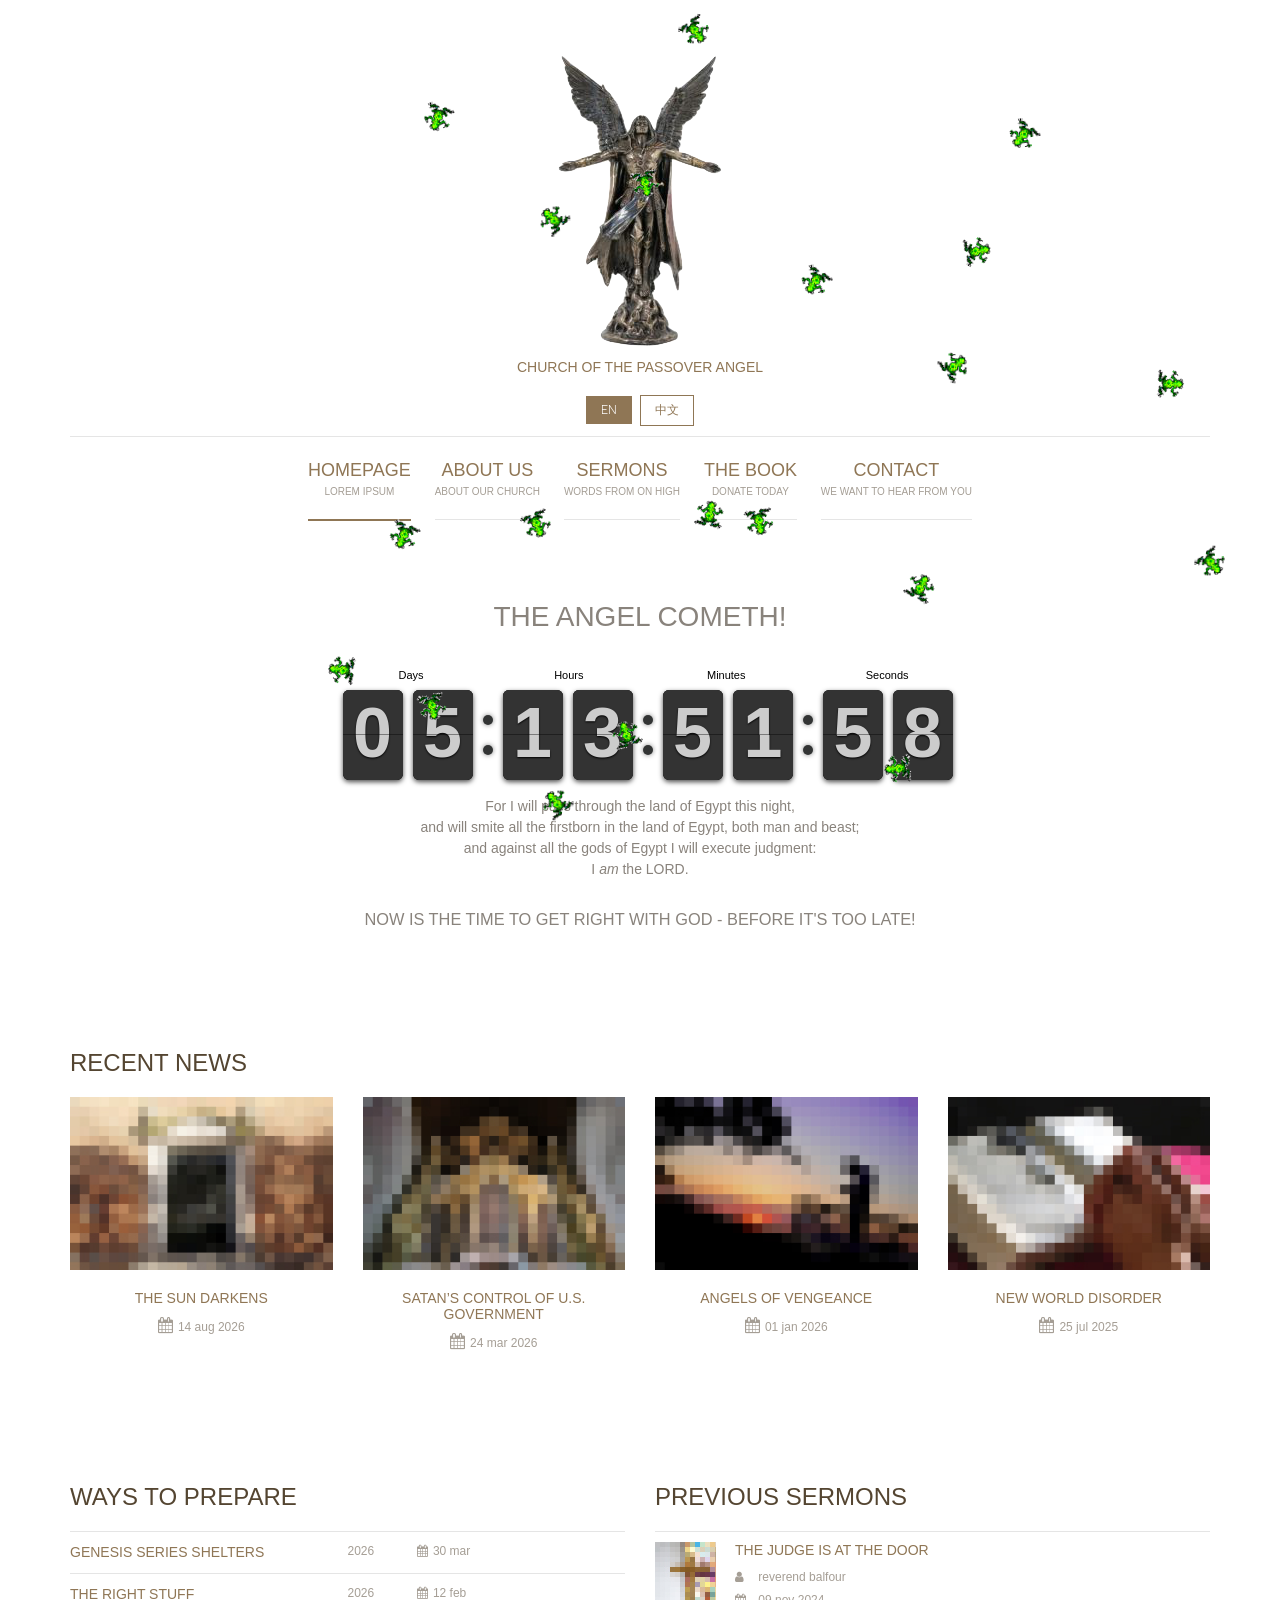
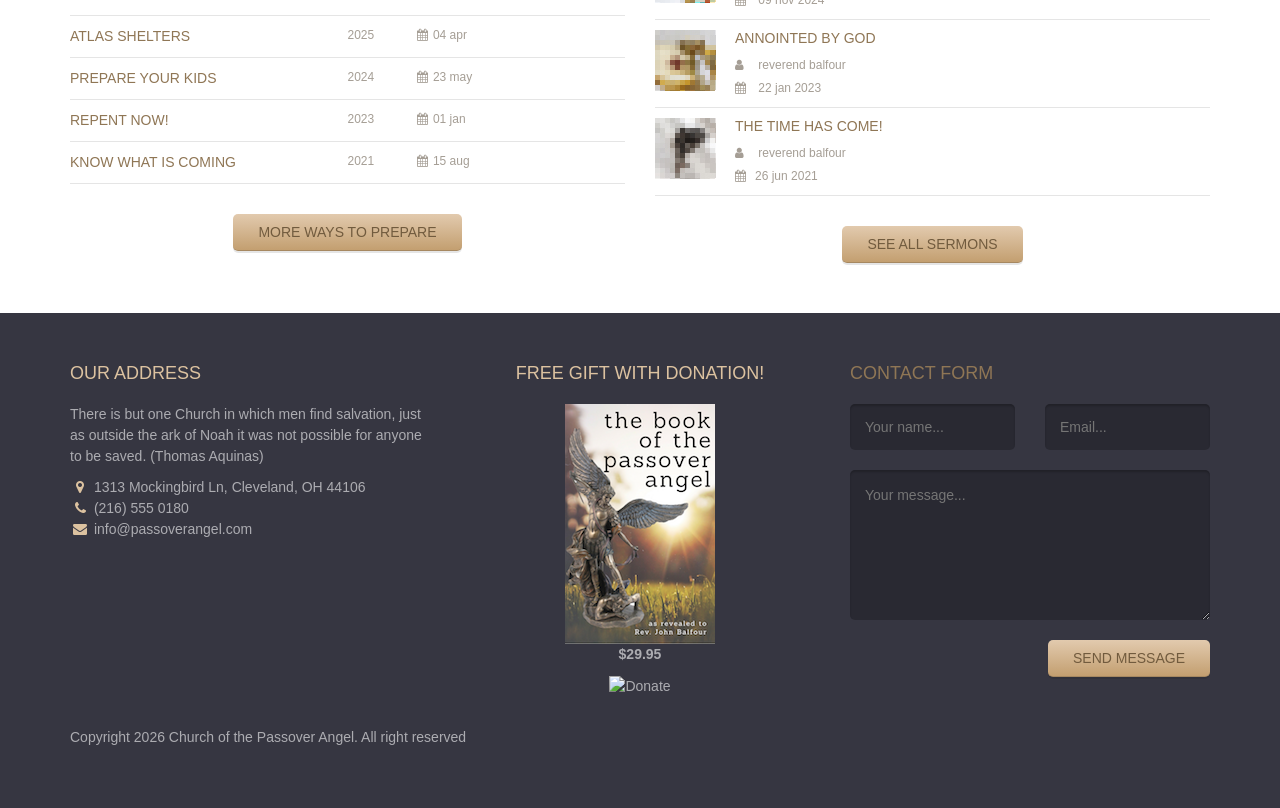
==== index.html @ d3692511 "Add files via upload" ====
<!doctype html>
<!--[if lt IE 7]>      <html class="no-js lt-ie9 lt-ie8 lt-ie7" lang=""> <![endif]-->
<!--[if IE 7]>         <html class="no-js lt-ie9 lt-ie8" lang=""> <![endif]-->
<!--[if IE 8]>         <html class="no-js lt-ie9" lang=""> <![endif]-->
<!--[if gt IE 8]><!--> <html lang="en"> <!--<![endif]-->	
	<head>
		<meta charset="UTF-8">
		<meta http-equiv="X-UA-Compatible" content="IE=edge">
		<meta name="viewport" content="width=device-width, initial-scale=1.0,maximum-scale=1">

		<title data-title-en="Church of the Passover Angel" data-title-zh="逾越节天使教会">Church of the Passover Angel</title>

        <link rel="stylesheet" href="https://cdnjs.cloudflare.com/ajax/libs/twitter-bootstrap/3.3.7/css/bootstrap.min.css" integrity="sha256-916EbMg70RQy9LHiGkXzG8hSg9EdNy97GazNG/aiY1w=" crossorigin="anonymous" />

		<!-- Loading third party fonts -->
		<link href="fonts/novecento-font/novecento-font.css" rel="stylesheet" type="text/css">
		<link href="https://maxcdn.bootstrapcdn.com/font-awesome/4.7.0/css/font-awesome.min.css" rel="stylesheet" type="text/css">

        <link rel="stylesheet" href="css/flipclock.css">

		<!-- Loading main css file -->
		<link rel="stylesheet" href="css/style.css">

    <!-- Angel Favicon -->
    <link href="[data-uri]" rel="icon" type="image/x-icon" />

		<!--[if lt IE 9]>
		<script src="js/ie-support/html5.js"></script>
		<script src="js/ie-support/respond.js"></script>
		<![endif]-->
	</head>
	<body>
		<div class="site-content">
			<header class="site-header">
				<div class="container">
					<a href="#" class="branding">
						<img src="images/angel.png" alt="" class="logo">
						<h1 class="site-title"><span class="lang-en">Church of the Passover Angel</span><span class="lang-zh">逾越节天使教会</span></h1>
					</a>

					<div class="main-navigation">
						<button class="menu-toggle"><i class="fa fa-bars"></i> <span class="lang-en">Menu</span><span class="lang-zh">菜单</span></button>
						<ul class="menu">
							<li class="menu-item current-menu-item">
                                <a href="index.html"><span class="lang-en">Homepage</span><span class="lang-zh lang-inline">首页</span> <small><span class="lang-en">Lorem ipsum</span><span class="lang-zh lang-inline">欢迎光临</span></small></a>
                            </li>
                            <li class="menu-item">
                                <a href="about.html"><span class="lang-en">About Us</span><span class="lang-zh lang-inline">关于我们</span> <small><span class="lang-en">About Our Church</span><span class="lang-zh lang-inline">了解本教会</span></small></a>
                            </li>
                            <li class="menu-item">
                                <a href="sermons.html"><span class="lang-en">Sermons</span><span class="lang-zh lang-inline">讲道</span> <small><span class="lang-en">Words From On High</span><span class="lang-zh lang-inline">来自天上的话语</span></small></a>
                            </li>
                            <li class="menu-item">
                                <a href="book.html"><span class="lang-en">The Book</span><span class="lang-zh lang-inline">圣书</span> <small><span class="lang-en">Donate Today</span><span class="lang-zh lang-inline">立即捐助</span></small></a>
                            </li>
                            <li class="menu-item">
                                <a href="#contact"><span class="lang-en">Contact</span><span class="lang-zh lang-inline">联系</span> <small><span class="lang-en">We Want To Hear From You</span><span class="lang-zh lang-inline">我们期待您的来信</span></small></a>
                            </li>
						</ul>
					</div>

					<div class="mobile-navigation"></div>
				</div>
			</header> <!-- .site-header -->

            <div class="container">
                <div class="clock fullwidth-block">
                    <h1 class="text-center"><span class="lang-en">The Angel Cometh!</span><span class="lang-zh">天使将至！</span></h1>
                    <br>
                    <div class="countdown"></div>
                    <div class="lang-en"><p class="news news-title text-center">
                        For I will pass through the land of Egypt this night,<br>
                        and will smite all the firstborn in the land of Egypt, both man and beast;<br>
                        and against all the gods of Egypt I will execute judgment: <br>
                        I <i>am</i> the LORD.
                    </p></div><div class="lang-zh"><p class="news news-title text-center">
                        因我今夜要行经埃及全地，把埃及地一切头生的，无论是人是牲畜，都击杀了；<br>
                        又要败坏埃及一切的神。<br>
                        我乃是耶和华。
                    </p></div>
                    <h3 class="text-center"><span class="lang-en">Now is the time to get right with God - before it's too late!</span><span class="lang-zh">现在正是归向上帝的时候——趁还来得及！</span></h3>
                </div>
            </div>

			<main class="main-content">
				<div class="fullwidth-block">
					<div class="container">
						<h2 class="section-title"><span class="lang-en">Recent news</span><span class="lang-zh">最新消息</span></h2>

						<div class="row">
							<div class="col-md-3 col-sm-6">
								<div class="news">
									<image class="news-image" src="images/news-thumb-1.jpg"></image>
									<h3 class="news-title"><a href="sermons.html#sermonOne"><span class="lang-en">The Sun Darkens</span><span class="lang-zh lang-inline">太阳变暗</span></a></h3>
									<small class="date"><i class="fa fa-calendar"></i>14 aug <span class="year-0"></span></small>
								</div>
							</div>
							<div class="col-md-3 col-sm-6">
								<div class="news">
									<image class="news-image" src="images/news-thumb-2.jpg"></image>
									<h3 class="news-title"><a href="sermons.html#sermonTwo"><span class="lang-en">Satan’s Control of U.S. Government</span><span class="lang-zh lang-inline">撒旦对美国政府的控制</span></a></h3>
									<small class="date"><i class="fa fa-calendar"></i>24 mar <span class="year-0"></span></small>
								</div>
							</div>
							<div class="col-md-3 col-sm-6">
								<div class="news">
									<image class="news-image" src="images/news-thumb-3.jpg"></image>
									<h3 class="news-title"><a href="sermons.html#sermonThree"><span class="lang-en">Angels of Vengeance</span><span class="lang-zh lang-inline">复仇天使</span></a></h3>
									<small class="date"><i class="fa fa-calendar"></i>01 jan <span class="year-0"></span></small>
								</div>
							</div>
							<div class="col-md-3 col-sm-6">
								<div class="news">
									<image class="news-image" src="images/news-thumb-4.jpg"></image>
									<h3 class="news-title"><a href="sermons.html#sermonFour"><span class="lang-en">New World Disorder</span><span class="lang-zh lang-inline">新世界失序</span></a></h3>
									<small class="date"><i class="fa fa-calendar"></i>25 jul <span class="year-1"></span></small>
								</div>
							</div>
						</div> <!-- .row -->
					</div> <!-- .container -->
				</div> <!-- section -->

				<div class="fullwidth-block">
					<div class="container">
						<div class="row">
							<div class="col-md-6">
								<h2 class="section-title"><span class="lang-en">Ways To Prepare</span><span class="lang-zh">预备之道</span></h2>
								<ul class="event-list">
									<li>
										<a href="http://www.hardenedstructures.com/genesisseries.php">
											<h3 class="event-title"><span class="lang-en">Genesis Series Shelters</span><span class="lang-zh lang-inline">创世系列避难所</span></h3>
											<span class="event-meta">
												<span><i class="fa fa-calendar"></i>30 mar <span class="year-0"></span></span>
											</span>
										</a>
									</li>
									<li>
										<a href="http://graywolfsurvival.com/95815/best-prepper-resources-and-recommendations-feb-2015/">
											<h3 class="event-title"><span class="lang-en">The Right Stuff</span><span class="lang-zh lang-inline">必备物资</span></h3>
											<span class="event-meta">
												<span><i class="fa fa-calendar"></i>12 feb <span class="year-0"></span></span>
											</span>
										</a>
									</li>
									<li>
										<a href="http://www.atlassurvivalshelters.com/">
											<h3 class="event-title"><span class="lang-en">Atlas Shelters</span><span class="lang-zh lang-inline">阿特拉斯避难所</span></h3>
											<span class="event-meta">
												<span><i class="fa fa-calendar"></i>04 apr <span class="year-1"></span></span>
											</span>
										</a>
									</li>
									<li>
										<a href="http://www.askaprepper.com/19-survival-skills-you-can-teach-your-children-this-summer/">
											<h3 class="event-title"><span class="lang-en">Prepare Your Kids</span><span class="lang-zh lang-inline">教导儿女预备</span></h3>
											<span class="event-meta">
												<span><i class="fa fa-calendar"></i>23 may <span class="year-2"></span></span>
											</span>
										</a>
									</li>
									<li>
										<a href="http://tasteheavennow.net/why_repent/end_times.htm">
											<h3 class="event-title"><span class="lang-en">Repent Now!</span><span class="lang-zh lang-inline">现在就悔改！</span></h3>
											<span class="event-meta">
												<span><i class="fa fa-calendar"></i>01 jan <span class="year-3"></span></span>
											</span>
										</a>
									</li>
									<li>
										<a href="https://www.whatchristianswanttoknow.com/list-of-the-ten-plagues-in-egypt-from-the-bible/">
											<h3 class="event-title"><span class="lang-en">Know What Is Coming</span><span class="lang-zh lang-inline">知晓将临之事</span></h3>
											<span class="event-meta">
												<span><i class="fa fa-calendar"></i>15 aug <span class="year-5"></span></span>
											</span>
										</a>
									</li>
								</ul>

								<div class="text-center">
									<a href="#" class="button"><span class="lang-en">More Ways To Prepare</span><span class="lang-zh lang-inline">更多预备方式</span></a>
								</div>
							</div>
							<div class="col-md-6">
								<h2 class="section-title"><span class="lang-en">Previous sermons</span><span class="lang-zh">往期讲道</span></h2>
								<ul class="sermon-list">
									<li>
										<img src="images/small-thumb-1.jpg" alt="">
										<div class="sermon-detail">
											<h3 class="sermon-title"><a href="sermons.html#sermonFive"><span class="lang-en">The Judge is At the Door</span><span class="lang-zh lang-inline">审判者已在门前</span></a></h3>
											<div class="sermon-meta">
												<div class="pastor"><i class="fa fa-user"></i> Reverend Balfour</div>
												<div class="date"><i class="fa fa-calendar"></i> 09 nov <span class="year-2"></span></div>
											</div>
										</div>
									</li>
									<li>
										<img src="images/small-thumb-2.jpg" alt="">
										<div class="sermon-detail">
											<h3 class="sermon-title"><a href="sermons.html#sermonSix"><span class="lang-en">Annointed By God</span><span class="lang-zh lang-inline">受上帝膏抹</span></a></h3>
											<div class="sermon-meta">
												<div class="pastor"><i class="fa fa-user"></i> Reverend Balfour</div>
												<div class="date"><i class="fa fa-calendar"></i> 22 jan <span class="year-3"></span></div>
											</div>
										</div>
									</li>
									<li>
										<img src="images/small-thumb-3.jpg" alt="">
										<div class="sermon-detail">
											<h3 class="sermon-title"><a href="sermons.html#sermonSeven"><span class="lang-en">THE TIME HAS COME!</span><span class="lang-zh lang-inline">时候已到！</span></a></h3>
											<div class="sermon-meta">
												<div class="pastor"><i class="fa fa-user"></i> Reverend Balfour</div>
												<div class="date"><i class="fa fa-calendar"></i>26 jun <span class="year-5"></span></div>
											</div>
										</div>
									</li>
								</ul>

								<div class="text-center">
									<a href="sermons.html" class="button"><span class="lang-en">See all sermons</span><span class="lang-zh lang-inline">查看全部讲道</span></a>
								</div>
							</div>
						</div> <!-- .row -->
					</div> <!-- .container -->
				</div> <!-- section -->
			</main> <!-- .main-content -->

			<footer class="site-footer">
				<div class="container">
					<div class="row">
						<div class="col-md-4">
							<div class="widget">
								<h3 class="widget-title"><span class="lang-en">Our address</span><span class="lang-zh">我们的地址</span></h3>
								<div class="lang-en"><p>There is but one Church in which men find salvation, just as outside the ark of Noah it was not possible for anyone to be saved. (Thomas Aquinas)</p></div><div class="lang-zh"><p>人只得在一个教会里得救，正如在挪亚方舟之外，无人能得救。（托马斯·阿奎那）</p></div>
								<ul class="address">
									<li><i class="fa fa-map-marker"></i> 1313 Mockingbird Ln, Cleveland, OH 44106</li>
									<li><i class="fa fa-phone"></i> (216) 555 0180</li>
									<li><i class="fa fa-envelope"></i> info@passoverangel.com</li>
								</ul>
							</div>
						</div>
						<div class="col-md-4">
							<div class="widget text-center">
								<h2 class="widget-title"><span class="lang-en">Free Gift With Donation!</span><span class="lang-zh">捐助即赠好礼！</span></h2>
								<a href="book.html"><img src="images/book_thumb.png"></a>
                                <p><strong>$29.95</strong></p>
                                <img src="https://www.paypalobjects.com/webstatic/en_US/i/btn/png/btn_donate_cc_147x47.png" alt="Donate" data-alt-en="Donate" data-alt-zh="捐助">
							</div>
						</div>
						<div class="col-md-4">
							<div class="widget">
								<h3 class="widget-title"><a name="contact"><span class="lang-en">Contact form</span><span class="lang-zh">联系表单</span></a></h3>
								<form action="#" class="contact-form">
									<div class="row">
										<div class="col-md-6"><input type="text" placeholder="Your name..." data-ph-en="Your name..." data-ph-zh="您的姓名…" data-ph-en="Your name..." data-ph-zh="您的姓名…" data-ph-en="Your name..." data-ph-zh="您的姓名…" data-ph-en="Your name..." data-ph-zh="您的姓名…"></div>
										<div class="col-md-6"><input type="text" placeholder="Email..." data-ph-en="Email..." data-ph-zh="电子邮箱…" data-ph-en="Email..." data-ph-zh="电子邮箱…" data-ph-en="Email..." data-ph-zh="电子邮箱…" data-ph-en="Email..." data-ph-zh="电子邮箱…"></div>
									</div>
									<textarea name="" placeholder="Your message..." data-ph-en="Your message..." data-ph-zh="您的留言…" data-ph-en="Your message..." data-ph-zh="您的留言…" data-ph-en="Your message..." data-ph-zh="您的留言…" data-ph-en="Your message..." data-ph-zh="您的留言…"></textarea>
									<div class="text-right"><input type="submit" value="Send message" data-val-en="Send message" data-val-zh="发送留言" data-val-en="Send message" data-val-zh="发送留言" data-val-en="Send message" data-val-zh="发送留言" data-val-en="Send message" data-val-zh="发送留言"></div>
								</form>
							</div>
						</div>
					</div> <!-- .row -->

					<p class="colophon">Copyright <span class="year-0"></span> <span class="lang-en">Church of the Passover Angel. All right reserved</span><span class="lang-zh lang-inline">逾越节天使教会。保留一切权利</span></p>
				</div><!-- .container -->
			</footer> <!-- .site-footer -->

		</div>

		<script src="https://code.jquery.com/jquery-3.2.1.slim.min.js" integrity="sha256-k2WSCIexGzOj3Euiig+TlR8gA0EmPjuc79OEeY5L45g=" crossorigin="anonymous"></script>
        <script src="js/snow.js"></script>
        <script src="js/flipclock.min.js"></script>
		<script src="js/i18n.js"></script>
		<script src="js/app.js"></script>
        <script type="text/javascript">
            $(document).ready(function(){
                $(document).snow({ SnowImage: "images/floatingfrog.gif", Quantity: 20 });

                // Countdown Timer
                var start = new Date();
                var daysToAdd = 5;

                if (window.location.hash) {
                    daysToAdd = parseInt(window.location.hash.split('#')[1]);
                }

                var end = new Date();
                end.setDate(start.getDate() + daysToAdd);
                // Set 8pm
                end.setHours(20);
                end.setMinutes(0);

                var diff = Math.floor((end.getTime() - start.getTime())/1000);

                var clock = $('.countdown').FlipClock(diff, {
                    clockFace: 'DailyCounter',
                    countdown: true,
                });
            });
        </script>
	
    </body>
</html>
---- fonts/novecento-font/novecento-font.css ----
/*
 * Web Fonts from fontspring.com
 *
 * All OpenType features and all extended glyphs have been removed.
 * Fully installable fonts can be purchased at http://www.fontspring.com
 *
 * The fonts included in this stylesheet are subject to the End User License you purchased
 * from Fontspring. The fonts are protected under domestic and international trademark and 
 * copyright law. You are prohibited from modifying, reverse engineering, duplicating, or
 * distributing this font software.
 *
 * (c) 2010-2014 Fontspring
 *
 *
 *
 *
 * The fonts included are copyrighted by the vendor listed below.
 *
 * Vendor:      Synthview Type Design
 * License URL: http://www.fontspring.com/licenses/synthview/webfont
 *
 *
 */

@font-face {
    font-family: 'Novecento Sans';
    src: url('Novecentosanswide-Bold-webfont.eot');
    src: url('Novecentosanswide-Bold-webfont.eot?#iefix') format('embedded-opentype'),
         url('Novecentosanswide-Bold-webfont.woff2') format('woff2'),
         url('Novecentosanswide-Bold-webfont.woff') format('woff'),
         url('Novecentosanswide-Bold-webfont.ttf') format('truetype'),
         url('Novecentosanswide-Bold-webfont.svg#novecento_sans_wide_bookbold') format('svg');
    font-weight: 700;
    font-style: normal;

}

@font-face {
    font-family: 'Novecento Sans';
    src: url('Novecentosanswide-Book-webfont.eot');
    src: url('Novecentosanswide-Book-webfont.eot?#iefix') format('embedded-opentype'),
         url('Novecentosanswide-Book-webfont.woff2') format('woff2'),
         url('Novecentosanswide-Book-webfont.woff') format('woff'),
         url('Novecentosanswide-Book-webfont.ttf') format('truetype'),
         url('Novecentosanswide-Book-webfont.svg#novecento_sans_widebook') format('svg');
    font-weight: 300;
    font-style: normal;

}

@font-face {
    font-family: 'Novecento Sans';
    src: url('Novecentosanswide-DemiBold-webfont.eot');
    src: url('Novecentosanswide-DemiBold-webfont.eot?#iefix') format('embedded-opentype'),
         url('Novecentosanswide-DemiBold-webfont.woff2') format('woff2'),
         url('Novecentosanswide-DemiBold-webfont.woff') format('woff'),
         url('Novecentosanswide-DemiBold-webfont.ttf') format('truetype'),
         url('Novecentosanswide-DemiBold-webfont.svg#novecento_sans_widedemibold') format('svg');
    font-weight: 600;
    font-style: normal;

}

@font-face {
    font-family: 'Novecento Sans';
    src: url('Novecentosanswide-Light-webfont.eot');
    src: url('Novecentosanswide-Light-webfont.eot?#iefix') format('embedded-opentype'),
         url('Novecentosanswide-Light-webfont.woff2') format('woff2'),
         url('Novecentosanswide-Light-webfont.woff') format('woff'),
         url('Novecentosanswide-Light-webfont.ttf') format('truetype'),
         url('Novecentosanswide-Light-webfont.svg#novecento_sans_widelight') format('svg');
    font-weight: 200;
    font-style: normal;

}

@font-face {
    font-family: 'Novecento Sans';
    src: url('Novecentosanswide-Medium-webfont.eot');
    src: url('Novecentosanswide-Medium-webfont.eot?#iefix') format('embedded-opentype'),
         url('Novecentosanswide-Medium-webfont.woff2') format('woff2'),
         url('Novecentosanswide-Medium-webfont.woff') format('woff'),
         url('Novecentosanswide-Medium-webfont.ttf') format('truetype'),
         url('Novecentosanswide-Medium-webfont.svg#novecento_sans_widemedium') format('svg');
    font-weight: 500;
    font-style: normal;

}

@font-face {
    font-family: 'Novecento Sans';
    src: url('Novecentosanswide-Normal-webfont.eot');
    src: url('Novecentosanswide-Normal-webfont.eot?#iefix') format('embedded-opentype'),
         url('Novecentosanswide-Normal-webfont.woff2') format('woff2'),
         url('Novecentosanswide-Normal-webfont.woff') format('woff'),
         url('Novecentosanswide-Normal-webfont.ttf') format('truetype'),
         url('Novecentosanswide-Normal-webfont.svg#novecento_sans_widenormal') format('svg');
    font-weight: 400;
    font-style: normal;

}
---- css/flipclock.css ----
/* Get the bourbon mixin from http://bourbon.io */
/* Reset */
.flip-clock-wrapper * {
    -webkit-box-sizing: border-box;
    -moz-box-sizing: border-box;
    -ms-box-sizing: border-box;
    -o-box-sizing: border-box;
    box-sizing: border-box;
    -webkit-backface-visibility: hidden;
    -moz-backface-visibility: hidden;
    -ms-backface-visibility: hidden;
    -o-backface-visibility: hidden;
    backface-visibility: hidden;
}

.flip-clock-wrapper a {
  cursor: pointer;
  text-decoration: none;
  color: #ccc; }

.flip-clock-wrapper a:hover {
  color: #fff; }

.flip-clock-wrapper ul {
  list-style: none; }

.flip-clock-wrapper.clearfix:before,
.flip-clock-wrapper.clearfix:after {
  content: " ";
  display: table; }

.flip-clock-wrapper.clearfix:after {
  clear: both; }

.flip-clock-wrapper.clearfix {
  *zoom: 1; }

/* Main */
.flip-clock-wrapper {
  font: normal 11px "Helvetica Neue", Helvetica, sans-serif;
  -webkit-user-select: none; }

.flip-clock-meridium {
  background: none !important;
  box-shadow: 0 0 0 !important;
  font-size: 36px !important; }

.flip-clock-meridium a { color: #313333; }

.flip-clock-wrapper {
  text-align: center;
  position: relative;
  width: 100%;
  margin: 1em;
}

.flip-clock-wrapper:before,
.flip-clock-wrapper:after {
    content: " "; /* 1 */
    display: table; /* 2 */
}
.flip-clock-wrapper:after {
    clear: both;
}

/* Skeleton */
.flip-clock-wrapper ul {
  position: relative;
  float: left;
  margin: 5px;
  width: 60px;
  height: 90px;
  font-size: 80px;
  font-weight: bold;
  line-height: 87px;
  border-radius: 6px;
  background: #000;
}

.flip-clock-wrapper ul li {
  z-index: 1;
  position: absolute;
  left: 0;
  top: 0;
  width: 100%;
  height: 100%;
  line-height: 87px;
  text-decoration: none !important;
}

.flip-clock-wrapper ul li:first-child {
  z-index: 2; }

.flip-clock-wrapper ul li a {
  display: block;
  height: 100%;
  -webkit-perspective: 200px;
  -moz-perspective: 200px;
  perspective: 200px;
  margin: 0 !important;
  overflow: visible !important;
  cursor: default !important; }

.flip-clock-wrapper ul li a div {
  z-index: 1;
  position: absolute;
  left: 0;
  width: 100%;
  height: 50%;
  font-size: 80px;
  overflow: hidden; 
  outline: 1px solid transparent; }

.flip-clock-wrapper ul li a div .shadow {
  position: absolute;
  width: 100%;
  height: 100%;
  z-index: 2; }

.flip-clock-wrapper ul li a div.up {
  -webkit-transform-origin: 50% 100%;
  -moz-transform-origin: 50% 100%;
  -ms-transform-origin: 50% 100%;
  -o-transform-origin: 50% 100%;
  transform-origin: 50% 100%;
  top: 0; }

.flip-clock-wrapper ul li a div.up:after {
  content: "";
  position: absolute;
  top: 44px;
  left: 0;
  z-index: 5;
  width: 100%;
  height: 3px;
  background-color: #000;
  background-color: rgba(0, 0, 0, 0.4); }

.flip-clock-wrapper ul li a div.down {
  -webkit-transform-origin: 50% 0;
  -moz-transform-origin: 50% 0;
  -ms-transform-origin: 50% 0;
  -o-transform-origin: 50% 0;
  transform-origin: 50% 0;
  bottom: 0;
  border-bottom-left-radius: 6px;
  border-bottom-right-radius: 6px;
}

.flip-clock-wrapper ul li a div div.inn {
  position: absolute;
  left: 0;
  z-index: 1;
  width: 100%;
  height: 200%;
  color: #ccc;
  text-shadow: 0 1px 2px #000;
  text-align: center;
  background-color: #333;
  border-radius: 6px;
  font-size: 70px; }

.flip-clock-wrapper ul li a div.up div.inn {
  top: 0; }

.flip-clock-wrapper ul li a div.down div.inn {
  bottom: 0; }

/* PLAY */
.flip-clock-wrapper ul.play li.flip-clock-before {
  z-index: 3; }

.flip-clock-wrapper .flip {   box-shadow: 0 2px 5px rgba(0, 0, 0, 0.7); }

.flip-clock-wrapper ul.play li.flip-clock-active {
  -webkit-animation: asd 0.5s 0.5s linear both;
  -moz-animation: asd 0.5s 0.5s linear both;
  animation: asd 0.5s 0.5s linear both;
  z-index: 5; }

.flip-clock-divider {
  float: left;
  display: inline-block;
  position: relative;
  width: 20px;
  height: 100px; }

.flip-clock-divider:first-child {
  width: 0; }

.flip-clock-dot {
  display: block;
  background: #323434;
  width: 10px;
  height: 10px;
  position: absolute;
  border-radius: 50%;
  box-shadow: 0 0 5px rgba(0, 0, 0, 0.5);
  left: 5px; }

.flip-clock-divider .flip-clock-label {
  position: absolute;
  top: -1.5em;
  right: -86px;
  color: black;
  text-shadow: none; }

.flip-clock-divider.minutes .flip-clock-label {
  right: -88px; }

.flip-clock-divider.seconds .flip-clock-label {
  right: -91px; }

.flip-clock-dot.top {
  top: 30px; }

.flip-clock-dot.bottom {
  bottom: 30px; }

@-webkit-keyframes asd {
  0% {
    z-index: 2; }

  20% {
    z-index: 4; }

  100% {
    z-index: 4; } }

@-moz-keyframes asd {
  0% {
    z-index: 2; }

  20% {
    z-index: 4; }

  100% {
    z-index: 4; } }

@-o-keyframes asd {
  0% {
    z-index: 2; }

  20% {
    z-index: 4; }

  100% {
    z-index: 4; } }

@keyframes asd {
  0% {
    z-index: 2; }

  20% {
    z-index: 4; }

  100% {
    z-index: 4; } }

.flip-clock-wrapper ul.play li.flip-clock-active .down {
  z-index: 2;
  -webkit-animation: turn 0.5s 0.5s linear both;
  -moz-animation: turn 0.5s 0.5s linear both;
  animation: turn 0.5s 0.5s linear both; }

@-webkit-keyframes turn {
  0% {
    -webkit-transform: rotateX(90deg); }

  100% {
    -webkit-transform: rotateX(0deg); } }

@-moz-keyframes turn {
  0% {
    -moz-transform: rotateX(90deg); }

  100% {
    -moz-transform: rotateX(0deg); } }

@-o-keyframes turn {
  0% {
    -o-transform: rotateX(90deg); }

  100% {
    -o-transform: rotateX(0deg); } }

@keyframes turn {
  0% {
    transform: rotateX(90deg); }

  100% {
    transform: rotateX(0deg); } }

.flip-clock-wrapper ul.play li.flip-clock-before .up {
  z-index: 2;
  -webkit-animation: turn2 0.5s linear both;
  -moz-animation: turn2 0.5s linear both;
  animation: turn2 0.5s linear both; }

@-webkit-keyframes turn2 {
  0% {
    -webkit-transform: rotateX(0deg); }

  100% {
    -webkit-transform: rotateX(-90deg); } }

@-moz-keyframes turn2 {
  0% {
    -moz-transform: rotateX(0deg); }

  100% {
    -moz-transform: rotateX(-90deg); } }

@-o-keyframes turn2 {
  0% {
    -o-transform: rotateX(0deg); }

  100% {
    -o-transform: rotateX(-90deg); } }

@keyframes turn2 {
  0% {
    transform: rotateX(0deg); }

  100% {
    transform: rotateX(-90deg); } }

.flip-clock-wrapper ul li.flip-clock-active {
  z-index: 3; }

/* SHADOW */
.flip-clock-wrapper ul.play li.flip-clock-before .up .shadow {
  background: -moz-linear-gradient(top, rgba(0, 0, 0, 0.1) 0%, black 100%);
  background: -webkit-gradient(linear, left top, left bottom, color-stop(0%, rgba(0, 0, 0, 0.1)), color-stop(100%, black));
  background: linear, top, rgba(0, 0, 0, 0.1) 0%, black 100%;
  background: -o-linear-gradient(top, rgba(0, 0, 0, 0.1) 0%, black 100%);
  background: -ms-linear-gradient(top, rgba(0, 0, 0, 0.1) 0%, black 100%);
  background: linear, to bottom, rgba(0, 0, 0, 0.1) 0%, black 100%;
  -webkit-animation: show 0.5s linear both;
  -moz-animation: show 0.5s linear both;
  animation: show 0.5s linear both; }

.flip-clock-wrapper ul.play li.flip-clock-active .up .shadow {
  background: -moz-linear-gradient(top, rgba(0, 0, 0, 0.1) 0%, black 100%);
  background: -webkit-gradient(linear, left top, left bottom, color-stop(0%, rgba(0, 0, 0, 0.1)), color-stop(100%, black));
  background: linear, top, rgba(0, 0, 0, 0.1) 0%, black 100%;
  background: -o-linear-gradient(top, rgba(0, 0, 0, 0.1) 0%, black 100%);
  background: -ms-linear-gradient(top, rgba(0, 0, 0, 0.1) 0%, black 100%);
  background: linear, to bottom, rgba(0, 0, 0, 0.1) 0%, black 100%;
  -webkit-animation: hide 0.5s 0.3s linear both;
  -moz-animation: hide 0.5s 0.3s linear both;
  animation: hide 0.5s 0.3s linear both; }

/*DOWN*/
.flip-clock-wrapper ul.play li.flip-clock-before .down .shadow {
  background: -moz-linear-gradient(top, black 0%, rgba(0, 0, 0, 0.1) 100%);
  background: -webkit-gradient(linear, left top, left bottom, color-stop(0%, black), color-stop(100%, rgba(0, 0, 0, 0.1)));
  background: linear, top, black 0%, rgba(0, 0, 0, 0.1) 100%;
  background: -o-linear-gradient(top, black 0%, rgba(0, 0, 0, 0.1) 100%);
  background: -ms-linear-gradient(top, black 0%, rgba(0, 0, 0, 0.1) 100%);
  background: linear, to bottom, black 0%, rgba(0, 0, 0, 0.1) 100%;
  -webkit-animation: show 0.5s linear both;
  -moz-animation: show 0.5s linear both;
  animation: show 0.5s linear both; }

.flip-clock-wrapper ul.play li.flip-clock-active .down .shadow {
  background: -moz-linear-gradient(top, black 0%, rgba(0, 0, 0, 0.1) 100%);
  background: -webkit-gradient(linear, left top, left bottom, color-stop(0%, black), color-stop(100%, rgba(0, 0, 0, 0.1)));
  background: linear, top, black 0%, rgba(0, 0, 0, 0.1) 100%;
  background: -o-linear-gradient(top, black 0%, rgba(0, 0, 0, 0.1) 100%);
  background: -ms-linear-gradient(top, black 0%, rgba(0, 0, 0, 0.1) 100%);
  background: linear, to bottom, black 0%, rgba(0, 0, 0, 0.1) 100%;
  -webkit-animation: hide 0.5s 0.3s linear both;
  -moz-animation: hide 0.5s 0.3s linear both;
  animation: hide 0.5s 0.2s linear both; }

@-webkit-keyframes show {
  0% {
    opacity: 0; }

  100% {
    opacity: 1; } }

@-moz-keyframes show {
  0% {
    opacity: 0; }

  100% {
    opacity: 1; } }

@-o-keyframes show {
  0% {
    opacity: 0; }

  100% {
    opacity: 1; } }

@keyframes show {
  0% {
    opacity: 0; }

  100% {
    opacity: 1; } }

@-webkit-keyframes hide {
  0% {
    opacity: 1; }

  100% {
    opacity: 0; } }

@-moz-keyframes hide {
  0% {
    opacity: 1; }

  100% {
    opacity: 0; } }

@-o-keyframes hide {
  0% {
    opacity: 1; }

  100% {
    opacity: 0; } }

@keyframes hide {
  0% {
    opacity: 1; }

  100% {
    opacity: 0; } }
---- css/style.css ----
/*!
 * Project_Name: Compass Starter
 * Author: Ariona, Rian
 * Email: yans_fied[at]yahoo.com
 * Url: http://www.ariona.net
 */
/*=========================================== 
 * Importing CSS Libraries
 *===========================================*/
article,
aside,
details,
figcaption,
figure,
footer,
header,
hgroup,
nav,
section,
summary {
  display: block; }

audio,
canvas,
video {
  display: inline-block; }

audio:not([controls]) {
  display: none;
  height: 0; }

[hidden], template {
  display: none; }

html {
  background: #fff;
  color: #000;
  -webkit-text-size-adjust: 100%;
  -ms-text-size-adjust: 100%; 
  z-index: -1;
}

html,
button,
input,
select,
textarea {
  font-family: sans-serif; }

body {
  margin: 0; }

a {
  background: transparent; }
  a:focus {
    outline: thin dotted; }
  a:hover, a:active {
    outline: 0; }

h1 {
  font-size: 2em;
  margin: 0.67em 0; }

h2 {
  font-size: 1.5em;
  margin: 0.83em 0; }

h3 {
  font-size: 1.17em;
  margin: 1em 0; }

h4 {
  font-size: 1em;
  margin: 1.33em 0; }

h5 {
  font-size: 0.83em;
  margin: 1.67em 0; }

h6 {
  font-size: 0.75em;
  margin: 2.33em 0; }

abbr[title] {
  border-bottom: 1px dotted; }

b,
strong {
  font-weight: bold; }

dfn {
  font-style: italic; }

mark {
  background: #ff0;
  color: #000; }

code,
kbd,
pre,
samp {
  font-family: monospace, serif;
  font-size: 1em; }

pre {
  white-space: pre;
  white-space: pre-wrap;
  word-wrap: break-word; }

q {
  quotes: "\201C" "\201D" "\2018" "\2019"; }

q:before,
q:after {
  content: '';
  content: none; }

small {
  font-size: 80%; }

sub,
sup {
  font-size: 75%;
  line-height: 0;
  position: relative;
  vertical-align: baseline; }

sup {
  top: -0.5em; }

sub {
  bottom: -0.25em; }

img {
  border: 0; }

svg:not(:root) {
  overflow: hidden; }

figure {
  margin: 0; }

fieldset {
  border: 1px solid #c0c0c0;
  margin: 0 2px;
  padding: 0.35em 0.625em 0.75em; }

legend {
  border: 0;
  padding: 0;
  white-space: normal; }

button,
input,
select,
textarea {
  font-family: inherit;
  font-size: 100%;
  margin: 0;
  vertical-align: baseline; }

button,
input {
  line-height: normal; }

button,
select {
  text-transform: none; }

button,
html input[type="button"],
input[type="reset"],
input[type="submit"] {
  -webkit-appearance: button;
  cursor: pointer; }

button[disabled],
input[disabled] {
  cursor: default; }

input[type="checkbox"],
input[type="radio"] {
  box-sizing: border-box;
  padding: 0; }

input[type="search"] {
  -webkit-appearance: textfield;
  box-sizing: content-box; }

input[type="search"]::-webkit-search-cancel-button,
input[type="search"]::-webkit-search-decoration {
  -webkit-appearance: none; }

button::-moz-focus-inner, input::-moz-focus-inner {
  border: 0;
  padding: 0; }

textarea {
  overflow: auto;
  vertical-align: top; }

table {
  border-collapse: collapse;
  border-spacing: 0; }

*, *:before, *:after {
  box-sizing: border-box; }

/*
 * Global Styles
 */
html {
  font-size: 14px; }

body {
  color: #89837c;
  font-family: arial, sans-serif;
  font-weight: 300;
  line-height: 1.5; }

h1, h2, h3, h4, h5, h6 {
  margin: 0 0 20px;
  font-family: "Novecento Sans", "Raleway", "Noto Sans" "Open Sans", sans-serif;
  font-weight: 500;
  text-transform: uppercase;
  line-height: normal; }

hr {
  border: none;
  border-bottom: 1px solid #777; }

ul, ol {
  margin: 0;
  padding-left: 0; }

a {
  text-decoration: none;
  color: #8f7655; }

address {
  font-style: normal; }

p {
  margin-top: 0; }

form input, form textarea, form select {
  outline: none;
  padding: 10px;
  border-radius: 5px;
  border: none; }
form select {
  -webkit-appearance: none;
  -moz-appearance: none;
  appearance: none;
  border: none; }
form textarea {
  resize: vertical; }
form input[type="submit"], form button, form input[type="reset"] {
  border: none; }

/*
 * Reusable Components Style
 */
.button, form input[type="submit"], form button, form input[type="reset"] {
  display: inline-block;
  background: #e2caae;
  background: -webkit-linear-gradient(#e2caae, #c39f70);
  background: linear-gradient(#e2caae, #c39f70);
  border-bottom: 1px solid #a68861;
  box-shadow: 0 2px 0 rgba(0, 0, 0, 0.1);
  border-radius: 5px;
  padding: 10px 25px;
  border-radius: 5px;
  color: #715b3e;
  text-transform: uppercase;
  font-family: "Novecento Sans", "Raleway", "Noto Sans" "Open Sans", sans-serif;
  font-weight: 400;
  line-height: normal; }
  .button.secondary, form input.secondary[type="submit"], form button.secondary, form input.secondary[type="reset"] {
    background: #e3dfda;
    background: -webkit-linear-gradient(#e3dfda, #d0cbc4);
    background: linear-gradient(#e3dfda, #d0cbc4);
    border-bottom: 1px solid #b1aea8;
    color: #7c7975; }

.container {
  margin-right: auto;
  margin-left: auto;
  padding-left: 15px;
  padding-right: 15px;
  *zoom: 1; }
  .container:after {
    content: " ";
    clear: both;
    display: block;
    overflow: hidden;
    height: 0; }
  @media (min-width: 768px) {
    .container {
      width: 750px; } }
  @media (min-width: 992px) {
    .container {
      width: 970px; } }
  @media (min-width: 1200px) {
    .container {
      width: 1170px; } }

.container-fluid {
  margin-right: auto;
  margin-left: auto;
  padding-left: 15px;
  padding-right: 15px;
  *zoom: 1; }
  .container-fluid:after {
    content: " ";
    clear: both;
    display: block;
    overflow: hidden;
    height: 0; }

.row {
  margin-left: -15px;
  margin-right: -15px;
  *zoom: 1; }
  .row:after {
    content: " ";
    clear: both;
    display: block;
    overflow: hidden;
    height: 0; }

.col-xs-1, .col-sm-1, .col-md-1, .col-lg-1, .col-xs-2, .col-sm-2, .col-md-2, .col-lg-2, .col-xs-3, .col-sm-3, .col-md-3, .col-lg-3, .col-xs-4, .col-sm-4, .col-md-4, .col-lg-4, .col-xs-5, .col-sm-5, .col-md-5, .col-lg-5, .col-xs-6, .col-sm-6, .col-md-6, .col-lg-6, .col-xs-7, .col-sm-7, .col-md-7, .col-lg-7, .col-xs-8, .col-sm-8, .col-md-8, .col-lg-8, .col-xs-9, .col-sm-9, .col-md-9, .col-lg-9, .col-xs-10, .col-sm-10, .col-md-10, .col-lg-10, .col-xs-11, .col-sm-11, .col-md-11, .col-lg-11, .col-xs-12, .col-sm-12, .col-md-12, .col-lg-12 {
  position: relative;
  min-height: 1px;
  padding-left: 15px;
  padding-right: 15px; }

.col-xs-1, .col-xs-2, .col-xs-3, .col-xs-4, .col-xs-5, .col-xs-6, .col-xs-7, .col-xs-8, .col-xs-9, .col-xs-10, .col-xs-11, .col-xs-12 {
  float: left; }

.col-xs-1 {
  width: 8.3333333333%; }

.col-xs-2 {
  width: 16.6666666667%; }

.col-xs-3 {
  width: 25%; }

.col-xs-4 {
  width: 33.3333333333%; }

.col-xs-5 {
  width: 41.6666666667%; }

.col-xs-6 {
  width: 50%; }

.col-xs-7 {
  width: 58.3333333333%; }

.col-xs-8 {
  width: 66.6666666667%; }

.col-xs-9 {
  width: 75%; }

.col-xs-10 {
  width: 83.3333333333%; }

.col-xs-11 {
  width: 91.6666666667%; }

.col-xs-12 {
  width: 100%; }

.col-xs-pull-0 {
  right: auto; }

.col-xs-pull-1 {
  right: 8.3333333333%; }

.col-xs-pull-2 {
  right: 16.6666666667%; }

.col-xs-pull-3 {
  right: 25%; }

.col-xs-pull-4 {
  right: 33.3333333333%; }

.col-xs-pull-5 {
  right: 41.6666666667%; }

.col-xs-pull-6 {
  right: 50%; }

.col-xs-pull-7 {
  right: 58.3333333333%; }

.col-xs-pull-8 {
  right: 66.6666666667%; }

.col-xs-pull-9 {
  right: 75%; }

.col-xs-pull-10 {
  right: 83.3333333333%; }

.col-xs-pull-11 {
  right: 91.6666666667%; }

.col-xs-pull-12 {
  right: 100%; }

.col-xs-push-0 {
  left: auto; }

.col-xs-push-1 {
  left: 8.3333333333%; }

.col-xs-push-2 {
  left: 16.6666666667%; }

.col-xs-push-3 {
  left: 25%; }

.col-xs-push-4 {
  left: 33.3333333333%; }

.col-xs-push-5 {
  left: 41.6666666667%; }

.col-xs-push-6 {
  left: 50%; }

.col-xs-push-7 {
  left: 58.3333333333%; }

.col-xs-push-8 {
  left: 66.6666666667%; }

.col-xs-push-9 {
  left: 75%; }

.col-xs-push-10 {
  left: 83.3333333333%; }

.col-xs-push-11 {
  left: 91.6666666667%; }

.col-xs-push-12 {
  left: 100%; }

.col-xs-offset-0 {
  margin-left: 0%; }

.col-xs-offset-1 {
  margin-left: 8.3333333333%; }

.col-xs-offset-2 {
  margin-left: 16.6666666667%; }

.col-xs-offset-3 {
  margin-left: 25%; }

.col-xs-offset-4 {
  margin-left: 33.3333333333%; }

.col-xs-offset-5 {
  margin-left: 41.6666666667%; }

.col-xs-offset-6 {
  margin-left: 50%; }

.col-xs-offset-7 {
  margin-left: 58.3333333333%; }

.col-xs-offset-8 {
  margin-left: 66.6666666667%; }

.col-xs-offset-9 {
  margin-left: 75%; }

.col-xs-offset-10 {
  margin-left: 83.3333333333%; }

.col-xs-offset-11 {
  margin-left: 91.6666666667%; }

.col-xs-offset-12 {
  margin-left: 100%; }

@media (min-width: 768px) {
  .col-sm-1, .col-sm-2, .col-sm-3, .col-sm-4, .col-sm-5, .col-sm-6, .col-sm-7, .col-sm-8, .col-sm-9, .col-sm-10, .col-sm-11, .col-sm-12 {
    float: left; }

  .col-sm-1 {
    width: 8.3333333333%; }

  .col-sm-2 {
    width: 16.6666666667%; }

  .col-sm-3 {
    width: 25%; }

  .col-sm-4 {
    width: 33.3333333333%; }

  .col-sm-5 {
    width: 41.6666666667%; }

  .col-sm-6 {
    width: 50%; }

  .col-sm-7 {
    width: 58.3333333333%; }

  .col-sm-8 {
    width: 66.6666666667%; }

  .col-sm-9 {
    width: 75%; }

  .col-sm-10 {
    width: 83.3333333333%; }

  .col-sm-11 {
    width: 91.6666666667%; }

  .col-sm-12 {
    width: 100%; }

  .col-sm-pull-0 {
    right: auto; }

  .col-sm-pull-1 {
    right: 8.3333333333%; }

  .col-sm-pull-2 {
    right: 16.6666666667%; }

  .col-sm-pull-3 {
    right: 25%; }

  .col-sm-pull-4 {
    right: 33.3333333333%; }

  .col-sm-pull-5 {
    right: 41.6666666667%; }

  .col-sm-pull-6 {
    right: 50%; }

  .col-sm-pull-7 {
    right: 58.3333333333%; }

  .col-sm-pull-8 {
    right: 66.6666666667%; }

  .col-sm-pull-9 {
    right: 75%; }

  .col-sm-pull-10 {
    right: 83.3333333333%; }

  .col-sm-pull-11 {
    right: 91.6666666667%; }

  .col-sm-pull-12 {
    right: 100%; }

  .col-sm-push-0 {
    left: auto; }

  .col-sm-push-1 {
    left: 8.3333333333%; }

  .col-sm-push-2 {
    left: 16.6666666667%; }

  .col-sm-push-3 {
    left: 25%; }

  .col-sm-push-4 {
    left: 33.3333333333%; }

  .col-sm-push-5 {
    left: 41.6666666667%; }

  .col-sm-push-6 {
    left: 50%; }

  .col-sm-push-7 {
    left: 58.3333333333%; }

  .col-sm-push-8 {
    left: 66.6666666667%; }

  .col-sm-push-9 {
    left: 75%; }

  .col-sm-push-10 {
    left: 83.3333333333%; }

  .col-sm-push-11 {
    left: 91.6666666667%; }

  .col-sm-push-12 {
    left: 100%; }

  .col-sm-offset-0 {
    margin-left: 0%; }

  .col-sm-offset-1 {
    margin-left: 8.3333333333%; }

  .col-sm-offset-2 {
    margin-left: 16.6666666667%; }

  .col-sm-offset-3 {
    margin-left: 25%; }

  .col-sm-offset-4 {
    margin-left: 33.3333333333%; }

  .col-sm-offset-5 {
    margin-left: 41.6666666667%; }

  .col-sm-offset-6 {
    margin-left: 50%; }

  .col-sm-offset-7 {
    margin-left: 58.3333333333%; }

  .col-sm-offset-8 {
    margin-left: 66.6666666667%; }

  .col-sm-offset-9 {
    margin-left: 75%; }

  .col-sm-offset-10 {
    margin-left: 83.3333333333%; }

  .col-sm-offset-11 {
    margin-left: 91.6666666667%; }

  .col-sm-offset-12 {
    margin-left: 100%; } }
@media (min-width: 992px) {
  .col-md-1, .col-md-2, .col-md-3, .col-md-4, .col-md-5, .col-md-6, .col-md-7, .col-md-8, .col-md-9, .col-md-10, .col-md-11, .col-md-12 {
    float: left; }

  .col-md-1 {
    width: 8.3333333333%; }

  .col-md-2 {
    width: 16.6666666667%; }

  .col-md-3 {
    width: 25%; }

  .col-md-4 {
    width: 33.3333333333%; }

  .col-md-5 {
    width: 41.6666666667%; }

  .col-md-6 {
    width: 50%; }

  .col-md-7 {
    width: 58.3333333333%; }

  .col-md-8 {
    width: 66.6666666667%; }

  .col-md-9 {
    width: 75%; }

  .col-md-10 {
    width: 83.3333333333%; }

  .col-md-11 {
    width: 91.6666666667%; }

  .col-md-12 {
    width: 100%; }

  .col-md-pull-0 {
    right: auto; }

  .col-md-pull-1 {
    right: 8.3333333333%; }

  .col-md-pull-2 {
    right: 16.6666666667%; }

  .col-md-pull-3 {
    right: 25%; }

  .col-md-pull-4 {
    right: 33.3333333333%; }

  .col-md-pull-5 {
    right: 41.6666666667%; }

  .col-md-pull-6 {
    right: 50%; }

  .col-md-pull-7 {
    right: 58.3333333333%; }

  .col-md-pull-8 {
    right: 66.6666666667%; }

  .col-md-pull-9 {
    right: 75%; }

  .col-md-pull-10 {
    right: 83.3333333333%; }

  .col-md-pull-11 {
    right: 91.6666666667%; }

  .col-md-pull-12 {
    right: 100%; }

  .col-md-push-0 {
    left: auto; }

  .col-md-push-1 {
    left: 8.3333333333%; }

  .col-md-push-2 {
    left: 16.6666666667%; }

  .col-md-push-3 {
    left: 25%; }

  .col-md-push-4 {
    left: 33.3333333333%; }

  .col-md-push-5 {
    left: 41.6666666667%; }

  .col-md-push-6 {
    left: 50%; }

  .col-md-push-7 {
    left: 58.3333333333%; }

  .col-md-push-8 {
    left: 66.6666666667%; }

  .col-md-push-9 {
    left: 75%; }

  .col-md-push-10 {
    left: 83.3333333333%; }

  .col-md-push-11 {
    left: 91.6666666667%; }

  .col-md-push-12 {
    left: 100%; }

  .col-md-offset-0 {
    margin-left: 0%; }

  .col-md-offset-1 {
    margin-left: 8.3333333333%; }

  .col-md-offset-2 {
    margin-left: 16.6666666667%; }

  .col-md-offset-3 {
    margin-left: 25%; }

  .col-md-offset-4 {
    margin-left: 33.3333333333%; }

  .col-md-offset-5 {
    margin-left: 41.6666666667%; }

  .col-md-offset-6 {
    margin-left: 50%; }

  .col-md-offset-7 {
    margin-left: 58.3333333333%; }

  .col-md-offset-8 {
    margin-left: 66.6666666667%; }

  .col-md-offset-9 {
    margin-left: 75%; }

  .col-md-offset-10 {
    margin-left: 83.3333333333%; }

  .col-md-offset-11 {
    margin-left: 91.6666666667%; }

  .col-md-offset-12 {
    margin-left: 100%; } }
@media (min-width: 1200px) {
  .col-lg-1, .col-lg-2, .col-lg-3, .col-lg-4, .col-lg-5, .col-lg-6, .col-lg-7, .col-lg-8, .col-lg-9, .col-lg-10, .col-lg-11, .col-lg-12 {
    float: left; }

  .col-lg-1 {
    width: 8.3333333333%; }

  .col-lg-2 {
    width: 16.6666666667%; }

  .col-lg-3 {
    width: 25%; }

  .col-lg-4 {
    width: 33.3333333333%; }

  .col-lg-5 {
    width: 41.6666666667%; }

  .col-lg-6 {
    width: 50%; }

  .col-lg-7 {
    width: 58.3333333333%; }

  .col-lg-8 {
    width: 66.6666666667%; }

  .col-lg-9 {
    width: 75%; }

  .col-lg-10 {
    width: 83.3333333333%; }

  .col-lg-11 {
    width: 91.6666666667%; }

  .col-lg-12 {
    width: 100%; }

  .col-lg-pull-0 {
    right: auto; }

  .col-lg-pull-1 {
    right: 8.3333333333%; }

  .col-lg-pull-2 {
    right: 16.6666666667%; }

  .col-lg-pull-3 {
    right: 25%; }

  .col-lg-pull-4 {
    right: 33.3333333333%; }

  .col-lg-pull-5 {
    right: 41.6666666667%; }

  .col-lg-pull-6 {
    right: 50%; }

  .col-lg-pull-7 {
    right: 58.3333333333%; }

  .col-lg-pull-8 {
    right: 66.6666666667%; }

  .col-lg-pull-9 {
    right: 75%; }

  .col-lg-pull-10 {
    right: 83.3333333333%; }

  .col-lg-pull-11 {
    right: 91.6666666667%; }

  .col-lg-pull-12 {
    right: 100%; }

  .col-lg-push-0 {
    left: auto; }

  .col-lg-push-1 {
    left: 8.3333333333%; }

  .col-lg-push-2 {
    left: 16.6666666667%; }

  .col-lg-push-3 {
    left: 25%; }

  .col-lg-push-4 {
    left: 33.3333333333%; }

  .col-lg-push-5 {
    left: 41.6666666667%; }

  .col-lg-push-6 {
    left: 50%; }

  .col-lg-push-7 {
    left: 58.3333333333%; }

  .col-lg-push-8 {
    left: 66.6666666667%; }

  .col-lg-push-9 {
    left: 75%; }

  .col-lg-push-10 {
    left: 83.3333333333%; }

  .col-lg-push-11 {
    left: 91.6666666667%; }

  .col-lg-push-12 {
    left: 100%; }

  .col-lg-offset-0 {
    margin-left: 0%; }

  .col-lg-offset-1 {
    margin-left: 8.3333333333%; }

  .col-lg-offset-2 {
    margin-left: 16.6666666667%; }

  .col-lg-offset-3 {
    margin-left: 25%; }

  .col-lg-offset-4 {
    margin-left: 33.3333333333%; }

  .col-lg-offset-5 {
    margin-left: 41.6666666667%; }

  .col-lg-offset-6 {
    margin-left: 50%; }

  .col-lg-offset-7 {
    margin-left: 58.3333333333%; }

  .col-lg-offset-8 {
    margin-left: 66.6666666667%; }

  .col-lg-offset-9 {
    margin-left: 75%; }

  .col-lg-offset-10 {
    margin-left: 83.3333333333%; }

  .col-lg-offset-11 {
    margin-left: 91.6666666667%; }

  .col-lg-offset-12 {
    margin-left: 100%; } }
@-ms-viewport {
  width: device-width; }
.visible-xs, .visible-sm, .visible-md, .visible-lg {
  display: none !important; }

.visible-xs-block,
.visible-xs-inline,
.visible-xs-inline-block,
.visible-sm-block,
.visible-sm-inline,
.visible-sm-inline-block,
.visible-md-block,
.visible-md-inline,
.visible-md-inline-block,
.visible-lg-block,
.visible-lg-inline,
.visible-lg-inline-block {
  display: none !important; }

@media (max-width: 767px) {
  .visible-xs {
    display: block !important; }

  table.visible-xs {
    display: table; }

  tr.visible-xs {
    display: table-row !important; }

  th.visible-xs,
  td.visible-xs {
    display: table-cell !important; } }
@media (max-width: 767px) {
  .visible-xs-block {
    display: block !important; } }

@media (max-width: 767px) {
  .visible-xs-inline {
    display: inline !important; } }

@media (max-width: 767px) {
  .visible-xs-inline-block {
    display: inline-block !important; } }

@media (min-width: 768px) and (max-width: 991px) {
  .visible-sm {
    display: block !important; }

  table.visible-sm {
    display: table; }

  tr.visible-sm {
    display: table-row !important; }

  th.visible-sm,
  td.visible-sm {
    display: table-cell !important; } }
@media (min-width: 768px) and (max-width: 991px) {
  .visible-sm-block {
    display: block !important; } }

@media (min-width: 768px) and (max-width: 991px) {
  .visible-sm-inline {
    display: inline !important; } }

@media (min-width: 768px) and (max-width: 991px) {
  .visible-sm-inline-block {
    display: inline-block !important; } }

@media (min-width: 992px) and (max-width: 1199px) {
  .visible-md {
    display: block !important; }

  table.visible-md {
    display: table; }

  tr.visible-md {
    display: table-row !important; }

  th.visible-md,
  td.visible-md {
    display: table-cell !important; } }
@media (min-width: 992px) and (max-width: 1199px) {
  .visible-md-block {
    display: block !important; } }

@media (min-width: 992px) and (max-width: 1199px) {
  .visible-md-inline {
    display: inline !important; } }

@media (min-width: 992px) and (max-width: 1199px) {
  .visible-md-inline-block {
    display: inline-block !important; } }

@media (min-width: 1200px) {
  .visible-lg {
    display: block !important; }

  table.visible-lg {
    display: table; }

  tr.visible-lg {
    display: table-row !important; }

  th.visible-lg,
  td.visible-lg {
    display: table-cell !important; } }
@media (min-width: 1200px) {
  .visible-lg-block {
    display: block !important; } }

@media (min-width: 1200px) {
  .visible-lg-inline {
    display: inline !important; } }

@media (min-width: 1200px) {
  .visible-lg-inline-block {
    display: inline-block !important; } }

@media (max-width: 767px) {
  .hidden-xs {
    display: none !important; } }
@media (min-width: 768px) and (max-width: 991px) {
  .hidden-sm {
    display: none !important; } }
@media (min-width: 992px) and (max-width: 1199px) {
  .hidden-md {
    display: none !important; } }
@media (min-width: 1200px) {
  .hidden-lg {
    display: none !important; } }
.visible-print {
  display: none !important; }

@media print {
  .visible-print {
    display: block !important; }

  table.visible-print {
    display: table; }

  tr.visible-print {
    display: table-row !important; }

  th.visible-print,
  td.visible-print {
    display: table-cell !important; } }
.visible-print-block {
  display: none !important; }
  @media print {
    .visible-print-block {
      display: block !important; } }

.visible-print-inline {
  display: none !important; }
  @media print {
    .visible-print-inline {
      display: inline !important; } }

.visible-print-inline-block {
  display: none !important; }
  @media print {
    .visible-print-inline-block {
      display: inline-block !important; } }

@media print {
  .hidden-print {
    display: none !important; } }
/*
 * Header Styles
 */
.site-header {
  position: relative;
  /*z-index: 999;*/
  background: white;
  text-align: center;
  padding: 50px 0 30px; }

.branding {
  text-align: center; }
  .branding .logo {
    margin-bottom: 10px; }
  .branding .site-title {
    color: #8f7655;
    font-size: 14px;
    font-size: 1em; }

.main-navigation {
  border-top: 1px solid #e5e5e5; }
  .main-navigation .menu-toggle {
    border: none;
    background: none;
    padding: 20px;
    display: none;
    font-family: "Novecento Sans", "Raleway", "Noto Sans" "Open Sans", sans-serif;
    text-transform: uppercase;
    outline: none; }
    @media screen and (max-width: 990px) {
      .main-navigation .menu-toggle {
        display: inline-block; } }
  .main-navigation .menu {
    list-style: none; }
    @media screen and (max-width: 990px) {
      .main-navigation .menu {
        display: none; } }
    .main-navigation .menu .menu-item {
      display: inline-block;
      margin: 0 10px; }
      .main-navigation .menu .menu-item a {
        display: block;
        padding: 20px 0;
        text-transform: uppercase;
        font-family: "Novecento Sans", "Raleway", "Noto Sans" "Open Sans", sans-serif;
        font-weight: 400;
        font-size: 18px;
        font-size: 1.2857142857em;
        border-bottom: 1px solid #e5e5e5;
        -webkit-transition: .3s ease;
                transition: .3s ease; }
        .main-navigation .menu .menu-item a small {
          display: block;
          color: #a59e95;
          font-weight: 300;
          font-size: 10px;
          font-size: 0.7142857143rem; }
      .main-navigation .menu .menu-item.current-menu-item a, .main-navigation .menu .menu-item:hover a {
        border-bottom-color: #8f7655;
        border-width: 2px; }

.mobile-navigation {
  padding: 30px 0;
  display: none; }
  @media screen and (min-width: 991px) {
    .mobile-navigation {
      display: none !important; } }
  .mobile-navigation .menu {
    list-style: none; }
    .mobile-navigation .menu .menu-item {
      border-bottom: 1px solid #e5e5e5; }
      .mobile-navigation .menu .menu-item:first-child {
        border-top: 1px solid #e5e5e5; }
    .mobile-navigation .menu a {
      font-family: "Novecento Sans", "Raleway", "Noto Sans" "Open Sans", sans-serif;
      text-transform: uppercase;
      font-weight: 400;
      display: block;
      padding: 10px 20px; }
      .mobile-navigation .menu a small {
        display: block;
        color: #a59e95; }

.hero {
  position: relative; }
  .hero .slides {
    list-style: none;
    *zoom: 1; }
    .hero .slides:after {
      content: " ";
      clear: both;
      display: block;
      overflow: hidden;
      height: 0; }
    .hero .slides li {
      background-size: cover;
      width: 100%;
      margin-right: -100%;
      float: left;
      min-height: 545px;
      padding: 150px 0; }
    .hero .slides .slide-content {
      text-align: center;
      font-family: "Novecento Sans", "Raleway", "Noto Sans" "Open Sans", sans-serif;
      text-transform: uppercase;
      color: white; }
    .hero .slides .slide-subtitle {
      font-size: 30px;
      font-size: 2.1428571429em;
      font-weight: 700;
      margin-bottom: 30px;
      display: block; }
    .hero .slides .slide-title {
      font-size: 60px;
      font-size: 4.2857142857em;
      font-weight: 100;
      margin-bottom: 50px; }
    .hero .slides .button, .hero .slides form input[type="submit"], form .hero .slides input[type="submit"], .hero .slides form button, form .hero .slides button, .hero .slides form input[type="reset"], form .hero .slides input[type="reset"] {
      position: relative;
      height: 50px;
      background: url(../images/button-bg.png);
      padding: 15px 10px 15px 25px;
      border-bottom: none;
      box-shadow: none;
      border-radius: 0;
      font-size: 18px;
      font-size: 1.2857142857em; }
      .hero .slides .button:after, .hero .slides form input[type="submit"]:after, form .hero .slides input[type="submit"]:after, .hero .slides form button:after, form .hero .slides button:after, .hero .slides form input[type="reset"]:after, form .hero .slides input[type="reset"]:after {
        content: " ";
        height: 50px;
        width: 13px;
        background: url(../images/button-bg-right.png) no-repeat;
        position: absolute;
        top: 0;
        left: 100%; }
  .hero .flex-control-nav {
    position: absolute;
    width: 100%;
    left: 0;
    bottom: 20px;
    /*z-index: 9;*/
    text-align: center; }
    .hero .flex-control-nav li {
      display: inline-block;
      margin: 0 5px; }
    .hero .flex-control-nav a {
      display: block;
      width: 18px;
      height: 20px;
      background: url(../images/pagination.png);
      overflow: hidden;
      text-indent: -999px;
      cursor: pointer; }
      .hero .flex-control-nav a.flex-active {
        background: url(../images/pagination-current.png); }

.page-head {
  background-size: cover;
  padding: 50px;
  text-align: center; }
  .page-head .page-title {
    font-weight: 100;
    font-size: 72px;
    font-size: 5.1428571429em;
    margin-bottom: 0;
    color: white;
    word-break: break-word; }
    @media screen and (max-width: 640px) {
      .page-head .page-title {
        font-size: 48px;
        font-size: 3.4285714286em; } }

.fullwidth-block {
  padding: 50px 0; }
  .fullwidth-block .section-title {
    font-size: 24px;
    font-size: 1.7142857143em;
    text-transform: uppercase;
    color: #544531; }

.news {
  text-align: center;
  margin-bottom: 30px; }
  .news .news-image {
    width: 100%;
    max-width: 100%;
    height: auto;
    margin-bottom: 20px; }
  .news .news-title {
    font-size: 14px;
    font-size: 1em;
    margin: 0 0 10px; }
  .news .date {
    color: #a59e95;
    font-size: 12px;
    font-size: 0.8571428571em;
    font-family: "Novecento Sans", "Raleway", "Noto Sans" "Open Sans", sans-serif;
    text-transform: lowercase; }
    .news .date .fa {
      font-size: 16px;
      font-size: 1.1428571429rem;
      margin-right: 5px; }

.event-list {
  list-style: none;
  margin-bottom: 30px; }
  .event-list li {
    padding: 10px 50% 10px 0;
    padding-right: 50%;
    position: relative;
    border-bottom: 1px solid #e5e5e5; }
    .event-list li:first-child {
      border-top: 1px solid #e5e5e5; }
  .event-list .event-title {
    display: inline-block;
    margin-bottom: 0;
    font-size: 14px;
    font-size: 1em; }
  .event-list .event-meta {
    position: absolute;
    width: 50%;
    right: 0;
    color: #a59e95;
    font-size: 12px;
    font-size: 0.8571428571em;
    font-weight: 400;
    text-transform: uppercase;
    font-family: "Novecento Sans", "Raleway", "Noto Sans" "Open Sans", sans-serif;
    text-transform: lowercase;
    *zoom: 1; }
    .event-list .event-meta:after {
      content: " ";
      clear: both;
      display: block;
      overflow: hidden;
      height: 0; }
    .event-list .event-meta span {
      width: 50%;
      float: left;
      font-size: 12px;
      font-size: 0.8571428571rem; }
      .event-list .event-meta span .fa {
        margin-right: 5px; }
  .event-list.large li {
    padding: 20px 0; }
  .event-list.large .event-title {
    display: block;
    margin-bottom: 10px; }
  .event-list.large .event-meta {
    position: relative;
    margin-bottom: 20px;
    display: block; }
    .event-list.large .event-meta span {
      width: auto;
      margin-right: 30px; }
    .event-list.large .event-meta .date {
      width: 150px; }

.text-center {
  text-align: center; }

.text-right {
  text-align: right; }

.sermon-list {
  list-style: none;
  margin-bottom: 30px; }
  .sermon-list li {
    padding: 10px 0 10px 80px;
    position: relative;
    border-bottom: 1px solid #e5e5e5;
    min-height: 70px; }
    .sermon-list li:first-child {
      border-top: 1px solid #e5e5e5; }
  .sermon-list img {
    position: absolute;
    left: 0;
    top: 10px; }
  .sermon-list .sermon-title {
    margin-bottom: 10px;
    font-size: 14px;
    font-size: 1em; }
  .sermon-list .sermon-meta {
    font-size: 12px;
    font-size: 0.8571428571em;
    color: #a59e95;
    font-family: "Novecento Sans", "Raleway", "Noto Sans" "Open Sans", sans-serif;
    text-transform: lowercase; }
    .sermon-list .sermon-meta .pastor {
      margin-bottom: 5px; }
    .sermon-list .sermon-meta .fa {
      width: 20px; }
  .sermon-list.large li {
    padding-left: 140px;
    min-height: 150px; }
  .sermon-list.large .sermon-meta .pastor, .sermon-list.large .sermon-meta .date {
    display: inline-block;
    margin-right: 20px; }

.family {
  width: 33.333%;
  float: left;
  padding: 0 15px;
  text-align: center;
  margin-bottom: 30px; }
  @media screen and (max-width: 640px) {
    .family {
      width: 50%; } }
  @media screen and (max-width: 480px) {
    .family {
      width: 100%; } }
  .family .family-image {
    width: 100%;
    height: auto;
    max-width: 100%;
    margin-bottom: 10px; }
  .family .family-name {
    margin-bottom: 5px;
    font-size: 14px;
    font-size: 1em;
    font-weight: 600; }

.sidebar .widget {
  margin-bottom: 40px; }
  .sidebar .widget .widget-title {
    color: #544531;
    font-size: 18px;
    font-size: 1.2857142857em;
    font-weight: 600; }

.arrow {
  list-style-image: url(../images/arrow.png);
  list-style-position: inside; }
  .arrow li {
    padding: 10px 0;
    border-bottom: 1px solid #e5e5e5; }
    .arrow li a {
      display: block;
      color: #89837c;
      -webkit-transition: .3s ease;
              transition: .3s ease; }
      .arrow li a:hover {
        color: #8f7655; }

/*
 * Footer Styles
 */
.site-footer {
  background: #363641;
  padding: 50px 0;
  color: #acacb1; }
  .site-footer .widget {
    margin-bottom: 30px; }
    .site-footer .widget .widget-title {
      color: #dcc2a0;
      font-size: 18px;
      font-size: 1.2857142857em; }

ul.address {
  list-style: none; }
  ul.address .fa {
    width: 20px;
    text-align: center;
    color: #dcc2a0; }

ul.bullet {
  list-style-image: url(../images/bullet.png);
  list-style-position: inside; }
  ul.bullet li {
    padding: 10px 0;
    border-bottom: 1px solid rgba(255, 255, 255, 0.1); }
    ul.bullet li a {
      color: #acacb1; }
      ul.bullet li a:hover {
        color: #8f7655; }

.contact-form input:not([type="submit"]), .contact-form textarea {
  margin-bottom: 20px;
  width: 100%;
  background: #292932;
  padding: 15px;
  color: #acacb1;
  box-shadow: inset 0 2px 2px rgba(0, 0, 0, 0.2); }
.contact-form textarea {
  min-height: 150px; }

.clock {
  margin: 0 auto; 
  width: 55%;
}

.lang-switch {
  text-align: center;
  margin: 10px 0 0;
  padding: 0 0 10px; }
  .lang-switch .lang-btn {
    border: 1px solid #8f7655;
    background: transparent;
    color: #8f7655;
    font-family: "Novecento Sans", "Raleway", "Noto Sans", "Open Sans", sans-serif;
    text-transform: uppercase;
    font-size: 12px;
    padding: 6px 14px;
    margin: 0 4px;
    cursor: pointer;
    outline: none; }
    .lang-switch .lang-btn.is-active {
      background: #8f7655;
      color: #fff; }

html:not([lang="zh-CN"]) .lang-zh {
  display: none !important; }

html[lang="zh-CN"] .lang-en {
  display: none !important; }

html[lang="zh-CN"] .lang-zh {
  display: block; }

html[lang="zh-CN"] .lang-zh.lang-inline {
  display: inline; }

html[lang="zh-CN"] title .lang-en {
  display: none; }
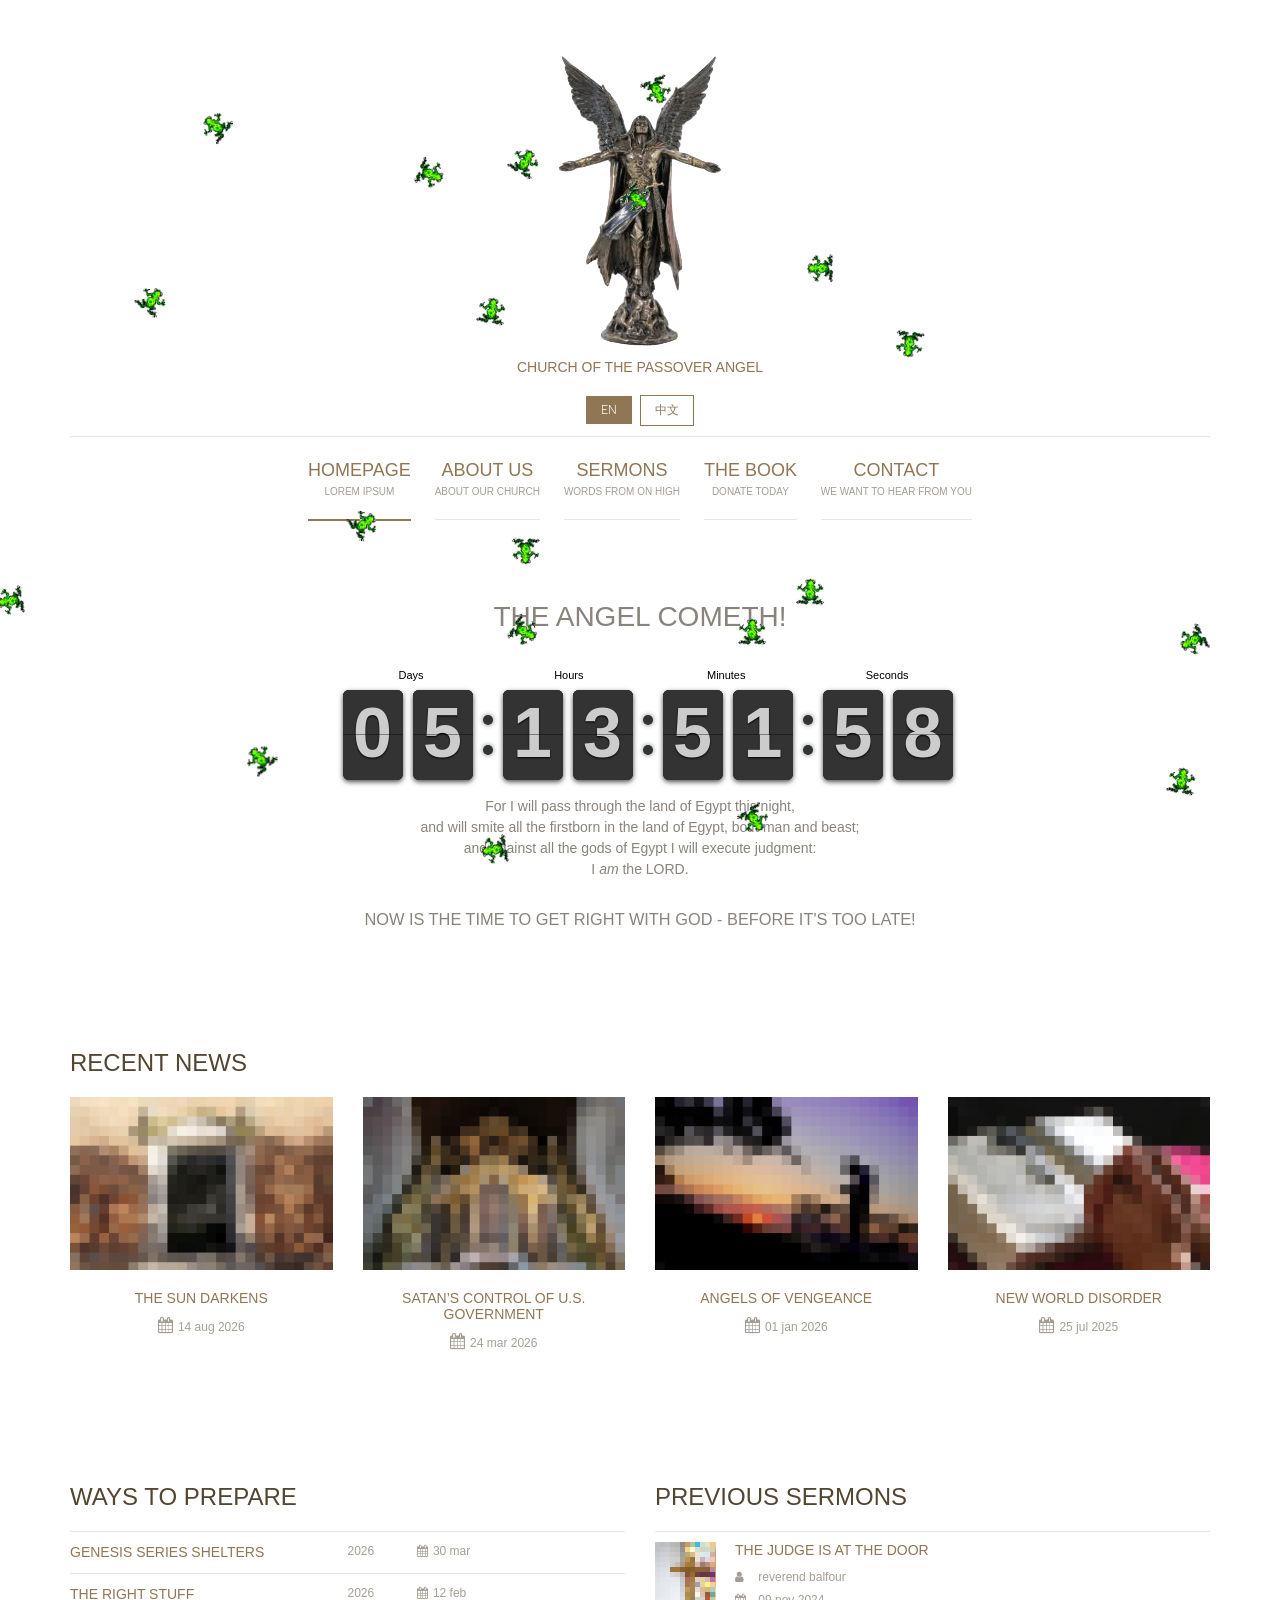
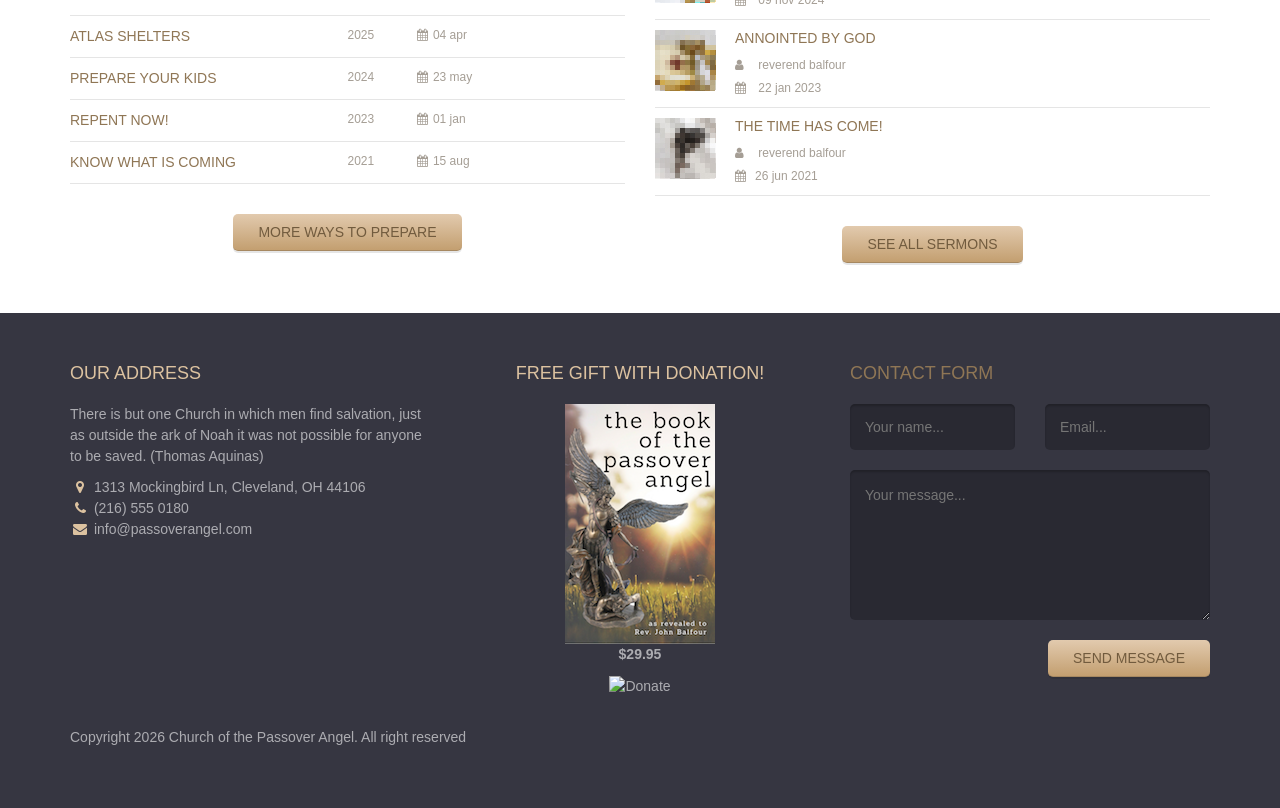
==== commit a0eaf7bf: "change typo" ====
--- a/index.html
+++ b/index.html
@@ -8,7 +8,7 @@
 		<meta http-equiv="X-UA-Compatible" content="IE=edge">
 		<meta name="viewport" content="width=device-width, initial-scale=1.0,maximum-scale=1">
 
-		<title data-title-en="Church of the Passover Angel" data-title-zh="逾越节天使教会">Church of the Passover Angel</title>
+		<title data-title-en="Church of the Passover Angel" data-title-zh="逾越天使教会">Church of the Passover Angel</title>
 
         <link rel="stylesheet" href="https://cdnjs.cloudflare.com/ajax/libs/twitter-bootstrap/3.3.7/css/bootstrap.min.css" integrity="sha256-916EbMg70RQy9LHiGkXzG8hSg9EdNy97GazNG/aiY1w=" crossorigin="anonymous" />
 
@@ -35,7 +35,7 @@
 				<div class="container">
 					<a href="#" class="branding">
 						<img src="images/angel.png" alt="" class="logo">
-						<h1 class="site-title"><span class="lang-en">Church of the Passover Angel</span><span class="lang-zh">逾越节天使教会</span></h1>
+						<h1 class="site-title"><span class="lang-en">Church of the Passover Angel</span><span class="lang-zh">逾越天使教会</span></h1>
 					</a>
 
 					<div class="main-navigation">
@@ -261,7 +261,7 @@
 						</div>
 					</div> <!-- .row -->
 
-					<p class="colophon">Copyright <span class="year-0"></span> <span class="lang-en">Church of the Passover Angel. All right reserved</span><span class="lang-zh lang-inline">逾越节天使教会。保留一切权利</span></p>
+					<p class="colophon">Copyright <span class="year-0"></span> <span class="lang-en">Church of the Passover Angel. All right reserved</span><span class="lang-zh lang-inline">逾越天使教会。保留一切权利</span></p>
 				</div><!-- .container -->
 			</footer> <!-- .site-footer -->
 
